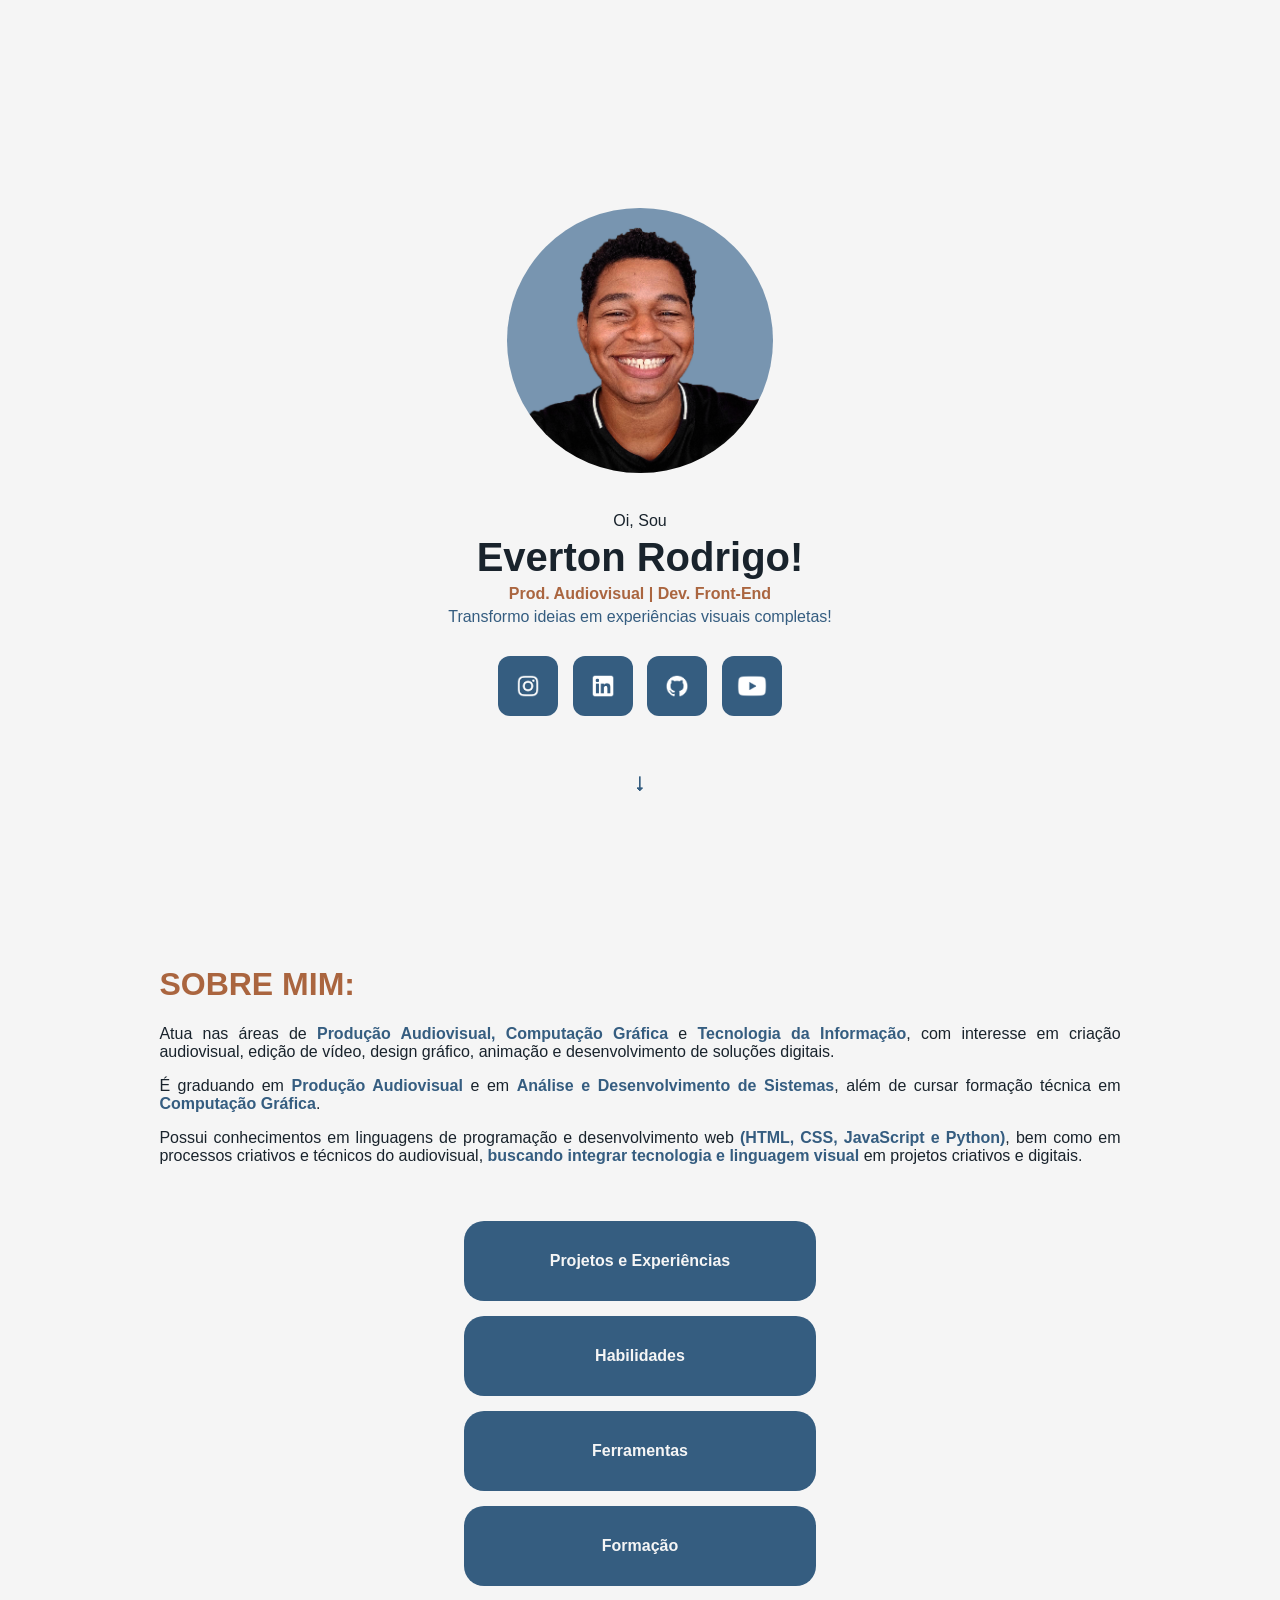
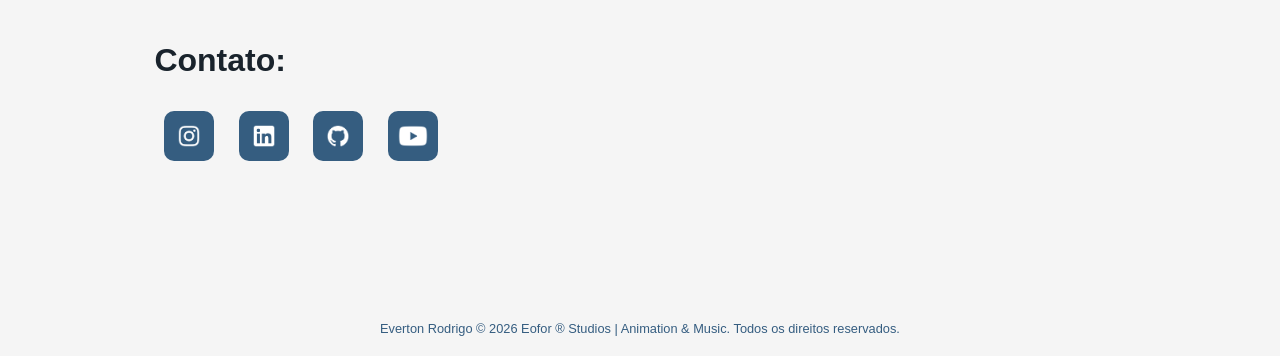
==== index.html @ b3da6897 "first commit" ====
<!DOCTYPE html>
<html lang="en">
<head>
    <meta charset="UTF-8">
    <meta name="viewport" content="width=device-width, initial-scale=1.0">
    <title>Everton Rodrigo | Portfólio</title>
    <link rel="shortcut icon" href="style/favicon-everton-rodrigo.ico" type="image/x-icon">
    <link rel="stylesheet" href="style/style.css">
</head>
<body>
    <header>
        <img src="img/perfil.png" alt="foto de perfil - everton rodrigo" class="perfil">

        <h1>Oi, Sou</h1>
        <h2>Everton Rodrigo!</h2>
        <h3>Prod. Audiovisual | Dev. Front-End</h3>
        <h4>Transformo ideias em experiências visuais completas!</h4>
        <nav class="icones">
            <a href="https://www.instagram.com/EoforOficial" target="_blank" rel="external"><img src="img/Instagram.png" alt="icone do instagram" class="redessociais"></a>
            <a href="https://www.linkedin.com/in/EvertonRodrigoSantoss" target="_blank" rel="external"><img src="img/LinkedIn.png" alt="icone do linkedin" class="redessociais"></a>
            <a href="https://github.com/EoforDev" target="_blank" rel="external"><img src="img/GitHub.png" alt="icone do github" class="redessociais"></a>
            <a href="https://www.youtube.com/@EoforDev" target="_blank" rel="external"><img src="img/Youtube.png" alt="icone do youtube" class="redessociais"></a>
        </nav>
        <p>⭣</p>
    </header>

    <main>
        <div class="sobre">
            <h1>SOBRE MIM:</h1>
                <p>Atua nas áreas de <strong>Produção Audiovisual, Computação Gráfica</strong> e <strong>Tecnologia da Informação</strong>, com interesse em criação audiovisual, edição de vídeo, design gráfico, animação e desenvolvimento de soluções digitais.</p>

                <p>É graduando em <strong>Produção Audiovisual</strong> e em <strong>Análise e Desenvolvimento de Sistemas</strong>, além de cursar formação técnica em <strong>Computação Gráfica</strong>.</p>
                    
                <p>Possui conhecimentos em linguagens de programação e desenvolvimento web <strong>(HTML, CSS, JavaScript e Python)</strong>, bem como em processos criativos e técnicos do audiovisual, <strong>buscando integrar tecnologia e linguagem visual</strong> em projetos criativos e digitais.</p>
        </div>

        <div class= "navegacao1">
            <a href="projetos.html"><p>Projetos e Experiências</p></a>
            <a href="habilidades"><p>Habilidades</p></a>
            <a href="ferramentas"><p>Ferramentas</p></a>
            <a href="formação"><p>Formação</p></a>
        </div>
        
        <div class="contatos">
            <h1>Contato:</h1>
                <a href="https://www.instagram.com/EoforOficial" target="_blank" rel="external"><img src="img/Instagram.png" alt="icone do instagram" class="contato"></a>
                <a href="https://www.linkedin.com/in/EvertonRodrigoSantoss" target="_blank" rel="external"><img src="img/LinkedIn.png" alt="icone do linkedin" class="contato"></a>
                <a href="https://github.com/EoforDev" target="_blank" rel="external"><img src="img/GitHub.png" alt="icone do github" class="contato"></a>
                <a href="https://www.youtube.com/@EoforDev" target="_blank" rel="external"><img src="img/Youtube.png" alt="icone do youtube" class="contato"></a>
        </div>

    </main>

    <footer>
        Everton Rodrigo © 2026 Eofor ® Studios | Animation & Music. Todos os direitos reservados.
    </footer>
</body>
</html>
---- style/style.css ----
@charset "UTF-8";

:root {
    --color01: #f5f5f5; /* Branco */
    --color02: #aa653f; /* Bege */
    --color03: #355d80; /* Azul */
    --color04: #19232c; /* Azul Escuro */
    --color05: #050505; /* Preto */
}

body{
    font-family: "Roboto", "Open Sans", sans-serif;
    background-color: var(--color01);
    color: var(--color04);
}

header{
    width: 70%;
    max-width: 100%;
    margin: auto;
    text-align: center;
}

.perfil { /* Imagem do Perfil */
    min-width: 10%;
    max-width: 30%;
    margin: 200px auto 30px auto;
    border-radius: 100%;
}

header > h1 { /* Comprimento */ 
    margin: 5px;
    font-weight: normal;
    font-size: 1rem;
}

header > h2 { /* Nome */
    margin: 5px;
    font-weight: bold;
    font-size: 2.5rem;
}

header > h3 { /* Profissão */
    margin: 5px;
    font-weight: bold;
    font-size: 1rem;
    color: var(--color02);
}

header > h4 { /* Frase */ 
    margin: 5px;
    font-weight: normal;
    font-size: 1rem;
    color: var(--color03)
}

header > p { /* Seta */
    margin: 50px 10px 100px 10px;
    text-align: center;
    font-weight: bold;
    color: var(--color03);
}

.redessociais { /* Redes Sociais */
    background-color: var(--color03);
    max-width: 30px;
    padding: 15px;
    margin: 25px 5px 5px 5px;
    border-radius: 20%;
    display: inline-block;
    object-fit: cover; /* Como funciona? */
    transition: transform 0.2s ease; /* Como funciona? */
}

.redessociais:hover { /* Redes Sociais */
    transform: scale(1.2); /* Como funciona? */
    background-color: var(--color02);
}

main { /* Principal */
    text-align: justify;
    margin: 10%;
}

.sobre { /* Sobre mim */
    padding: 25px;
}

main > .sobre > h1{ /* Titulos da Principal */
    color: var(--color02);
}

main > .sobre > p > strong { /* Strong do Sobre Mim */
    color: var(--color03);
}

.navegacao1 {
    max-width: 100%;
}

.navegacao1 > a { /* Projetos */
    background-color: var(--color03);
    padding: 15px 50px;
    max-width: 25%;
    margin: 15px auto;
    border-radius: 20px;
    display: block;
    text-align: center;
    transition: transform 0.2s ease; /* Como funciona? */
    text-decoration: none;
    color: var(--color01);
    font-weight: bold;
    font-size: 1rem;
}

.navegacao1 > a:hover{ /* Projetos */
    color: var(--color01);
    background-color: var(--color02);
    font-weight: bolder;
}

.navegacao2{
    margin: auto;
}

.navegacao2 > a {
    display: inline-block;
    background-color: var(--color03);
    padding: 10px;
    text-decoration: none;
    font-weight: bold;
    margin: 10px;
    width: 150px 100px;
    text-align: center;
    color: var(--color01);
    border-radius: 10px;
}

.navegacao2 > a:hover{ /* Projetos */
    font-weight: bold;
    background-color: var(--color02);
}

.projetos { /* Projetos */
    width: 80%;
    max-width: 100%;
    margin: auto;
    text-align: center;
    padding: 10px;
}

main > .projetos > h1 { /* Titulos dos Projetos */
    color: var(--color02);
}

main > .projetos > h2 {
    margin: 10px;
    font-weight: bold;
    font-size: 1rem;
    color: var(--color03);
}

main > .projetos > .descricao > p > strong { /* Strong dos Paragrafos da descrição */
    color: var(--color02);
}

iframe { /* Videos do Youtube */
    width: 80%;
    max-width: 100%;
    height: auto;
    border-radius: 20px;
}

.descricao { /* Descrições do Videos */
    width: 80%;
    max-width: 100%;
    margin: auto;
    padding: auto;
}

.contatos { /* Contato Fundo */
    padding: 20px;
}

.contato { /* Contato Fundo */
    margin: 25px;
    background-color: var(--color03);
    max-width: 30px;
    margin: 10px;
    padding: 10px;
    border-radius: 20%;
    display: inline-block;
    object-fit: cover; /* Como funciona? */
    transition: transform 0.2s ease; /* Como funciona? */
}

.contato:hover { /* Animação do Contato Fundo */
    transform: scale(1.2); /* Como funciona? */
    background-color: var(--color02);
}

footer { /* Rodapé */
    margin: 20px auto;
    text-align: center;
    color: var(--color03);
    font-size: 0.80rem;
}
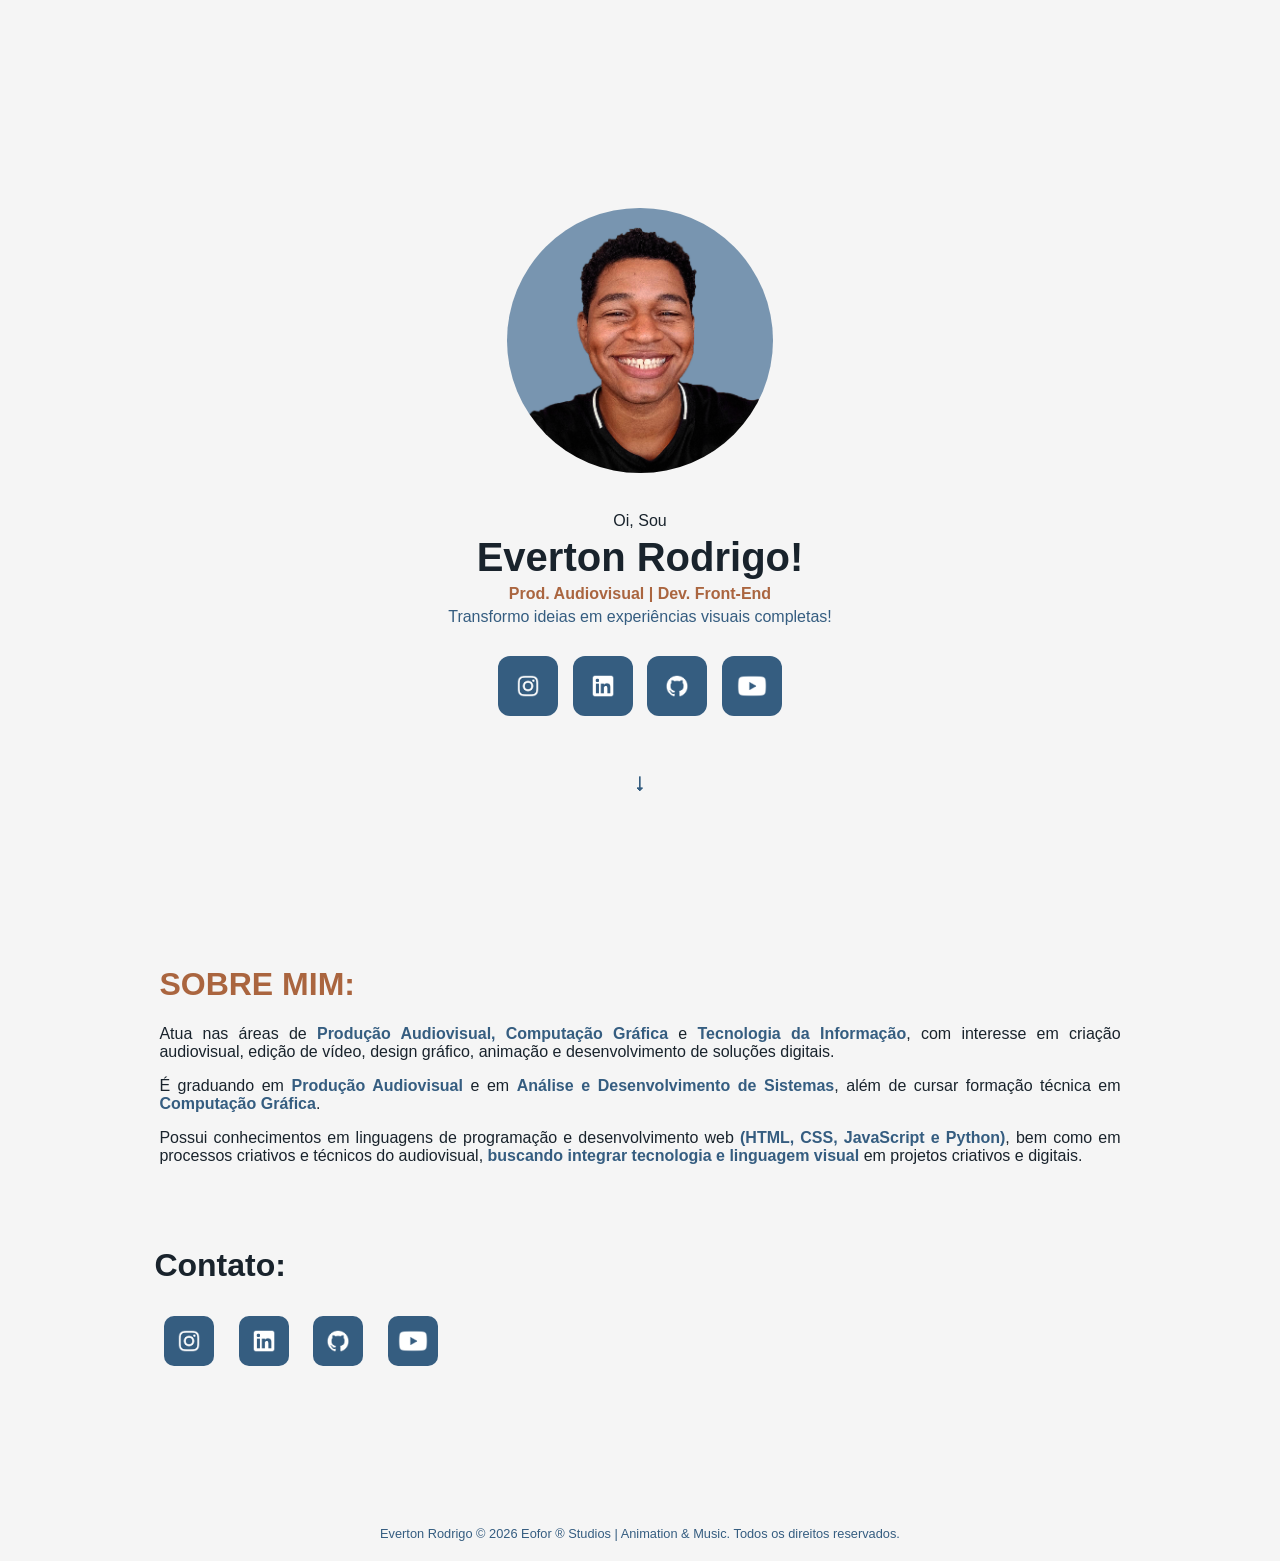
==== commit 6baf9fc1: "add commit" ====
--- a/index.html
+++ b/index.html
@@ -33,14 +33,14 @@
                     
                 <p>Possui conhecimentos em linguagens de programação e desenvolvimento web <strong>(HTML, CSS, JavaScript e Python)</strong>, bem como em processos criativos e técnicos do audiovisual, <strong>buscando integrar tecnologia e linguagem visual</strong> em projetos criativos e digitais.</p>
         </div>
-
+<!--
         <div class= "navegacao1">
             <a href="projetos.html"><p>Projetos e Experiências</p></a>
             <a href="habilidades"><p>Habilidades</p></a>
             <a href="ferramentas"><p>Ferramentas</p></a>
             <a href="formação"><p>Formação</p></a>
         </div>
-        
+    -->
         <div class="contatos">
             <h1>Contato:</h1>
                 <a href="https://www.instagram.com/EoforOficial" target="_blank" rel="external"><img src="img/Instagram.png" alt="icone do instagram" class="contato"></a>
